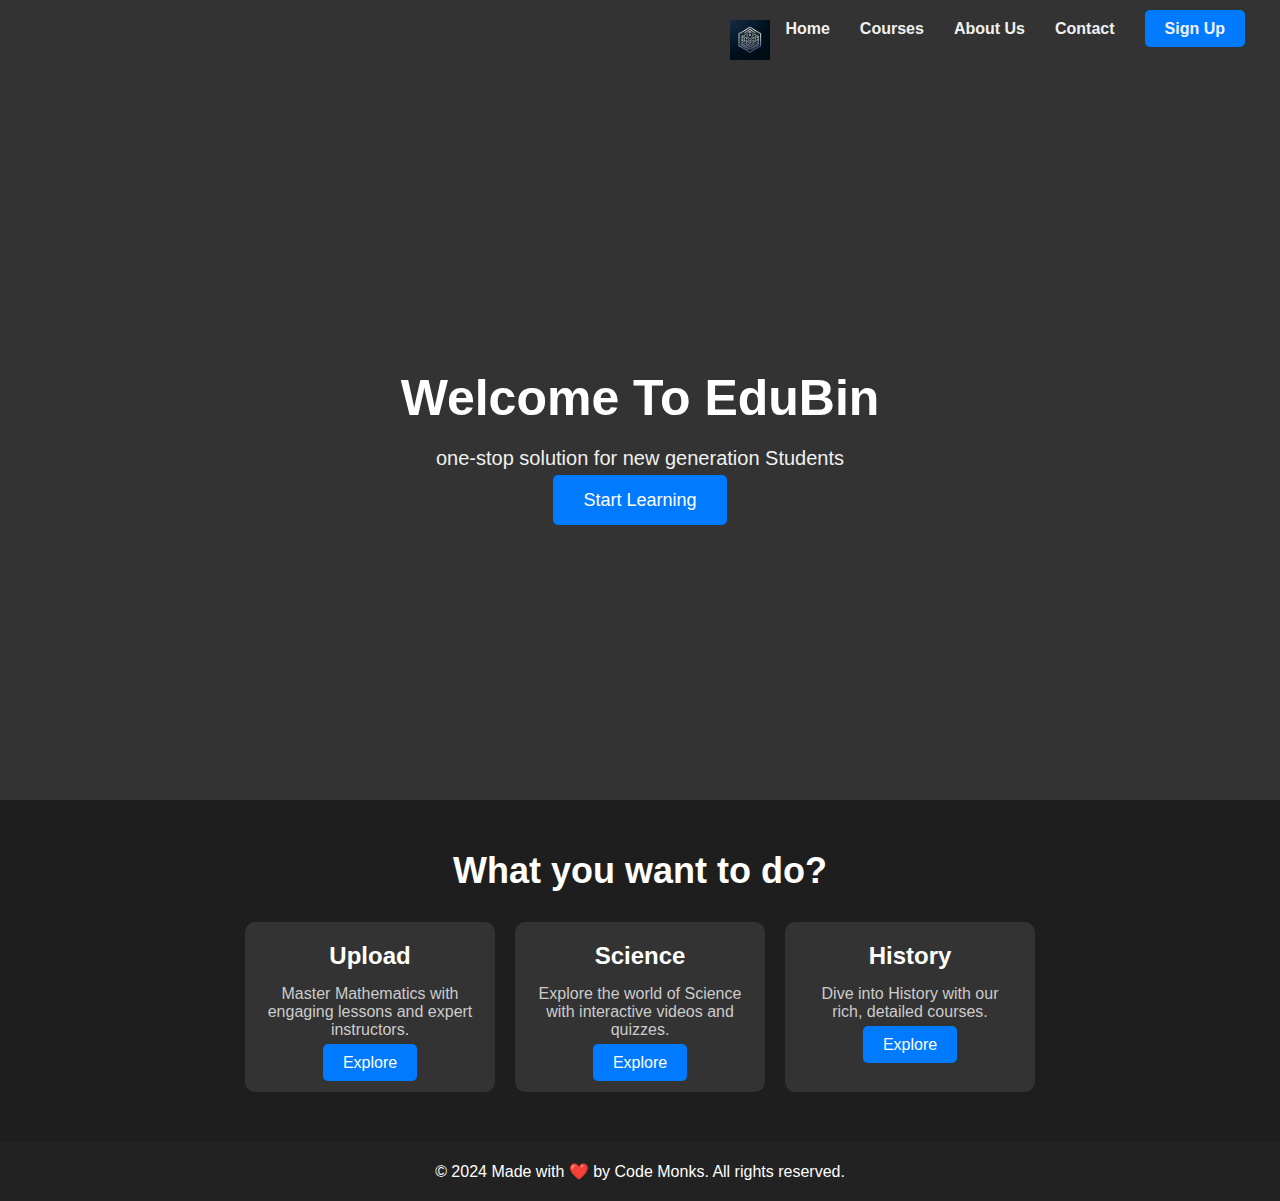
==== index.html @ 2132c225 "initial commit" ====
<!DOCTYPE html>
<html lang="en">
<head>
  <meta charset="UTF-8">
  <meta name="viewport" content="width=device-width, initial-scale=1.0">
  <title>EduBin</title>
  <link rel="stylesheet" href="style.css">
</head>
<body>

  <!-- Navbar -->
  <header class="navbar">
    <div class="logo">
    </div>
    <nav>
      <ul class="nav-links">
        <img src="logo.png" alt="none" height="40">
        <li><a href="home.html">Home</a></li>
        <li><a href="course.html">Courses</a></li>
        <li><a href="about.html">About Us</a></li>
        <li><a href="contact.html">Contact</a></li>
        <li><a href="signup.html" class="signup-btn">Sign Up</a></li>
      </ul>
    </nav>
  </header>

  <!-- Hero Section -->
  <section class="hero">
    <div class="hero-text">
      <h1>Welcome To EduBin</h1>
      <p>one-stop solution for new generation Students</p>
      <a href="#" class="cta-btn">Start Learning</a>
    </div>
  </section>

  <!-- Courses Section -->
  <section class="courses">
    <h2>What you want to do?</h2>
    <div class="course-grid">
      <div class="course-card">
        <h3>Upload </h3>
        <p>Master Mathematics with engaging lessons and expert instructors.</p>
        <a href="#" class="course-link">Explore</a>
      </div>
      <div class="course-card">
        <h3>Science</h3>
        <p>Explore the world of Science with interactive videos and quizzes.</p>
        <a href="#" class="course-link">Explore</a>
      </div>
      <div class="course-card">
        <h3>History</h3>
        <p>Dive into History with our rich, detailed courses.</p>
        <a href="#" class="course-link">Explore</a>
      </div>
    </div>
  </section>

  <!-- Footer -->
  <footer>
    <p>&copy; 2024 Made with ❤️ by Code Monks. All rights reserved.</p>
  </footer>

  <script src="js/main.js"></script>
</body>
</html>
---- style.css ----
* {
    margin: 0;
    padding: 0;
    box-sizing: border-box;
    font-family: 'Arial', sans-serif;
  }
  
  body {
    background-color: #1a1a1a;
    color: #f0f0f0;
  }
  
  .navbar {
    background-color: #333;
    display: flex;
    justify-content: space-between;
    align-items: center;
    padding: 20px;
  }
  
  .navbar .logo img {
    width: 150px;
  }
  
  .navbar nav ul {
    display: flex;
    list-style-type: none;
  }
  
  .navbar nav ul li {
    margin: 0 15px;
  }
  
  .navbar nav ul li a {
    color: #f0f0f0;
    text-decoration: none;
    font-weight: bold;
  }
  
  .navbar nav ul li .signup-btn {
    padding: 10px 20px;
    background-color: #007bff;
    border-radius: 5px;
  }
  
  .hero {
    background-color: #333;
    height: 80vh;
    display: flex;
    align-items: center;
    justify-content: center;
    text-align: center;
  }
  
  .hero .hero-text h1 {
    font-size: 50px;
    color: #fff;
  }
  
  .hero .hero-text p {
    font-size: 20px;
    margin: 20px 0;
  }
  
  .hero .cta-btn {
    padding: 15px 30px;
    background-color: #007bff;
    color: #fff;
    text-decoration: none;
    border-radius: 5px;
    font-size: 18px;
  }
  
  

  .courses {
    padding: 50px 20px;
    background-color: #1e1e1e;
    text-align: center;
  }
  
  .courses h2 {
    margin-bottom: 30px;
    font-size: 36px;
    color: #fff;
  }
  
  .course-grid {
    display: flex;
    justify-content: center;
    gap: 20px;
  }
  
  .course-card {
    background-color: #333;
    padding: 20px;
    border-radius: 10px;
    width: 250px;
  }
  
  .course-card h3 {
    font-size: 24px;
    margin-bottom: 15px;
    color: #fff;
  }
  
  .course-card p {
    color: #ccc;
    margin-bottom: 15px;
  }
  
  .course-link {
    padding: 10px 20px;
    background-color: #007bff;
    color: #fff;
    text-decoration: none;
    border-radius: 5px;
  }
  
  footer {
    background-color: #222;
    padding: 20px;
    text-align: center;
  }
  
  footer p {
    color: #fff;
  }
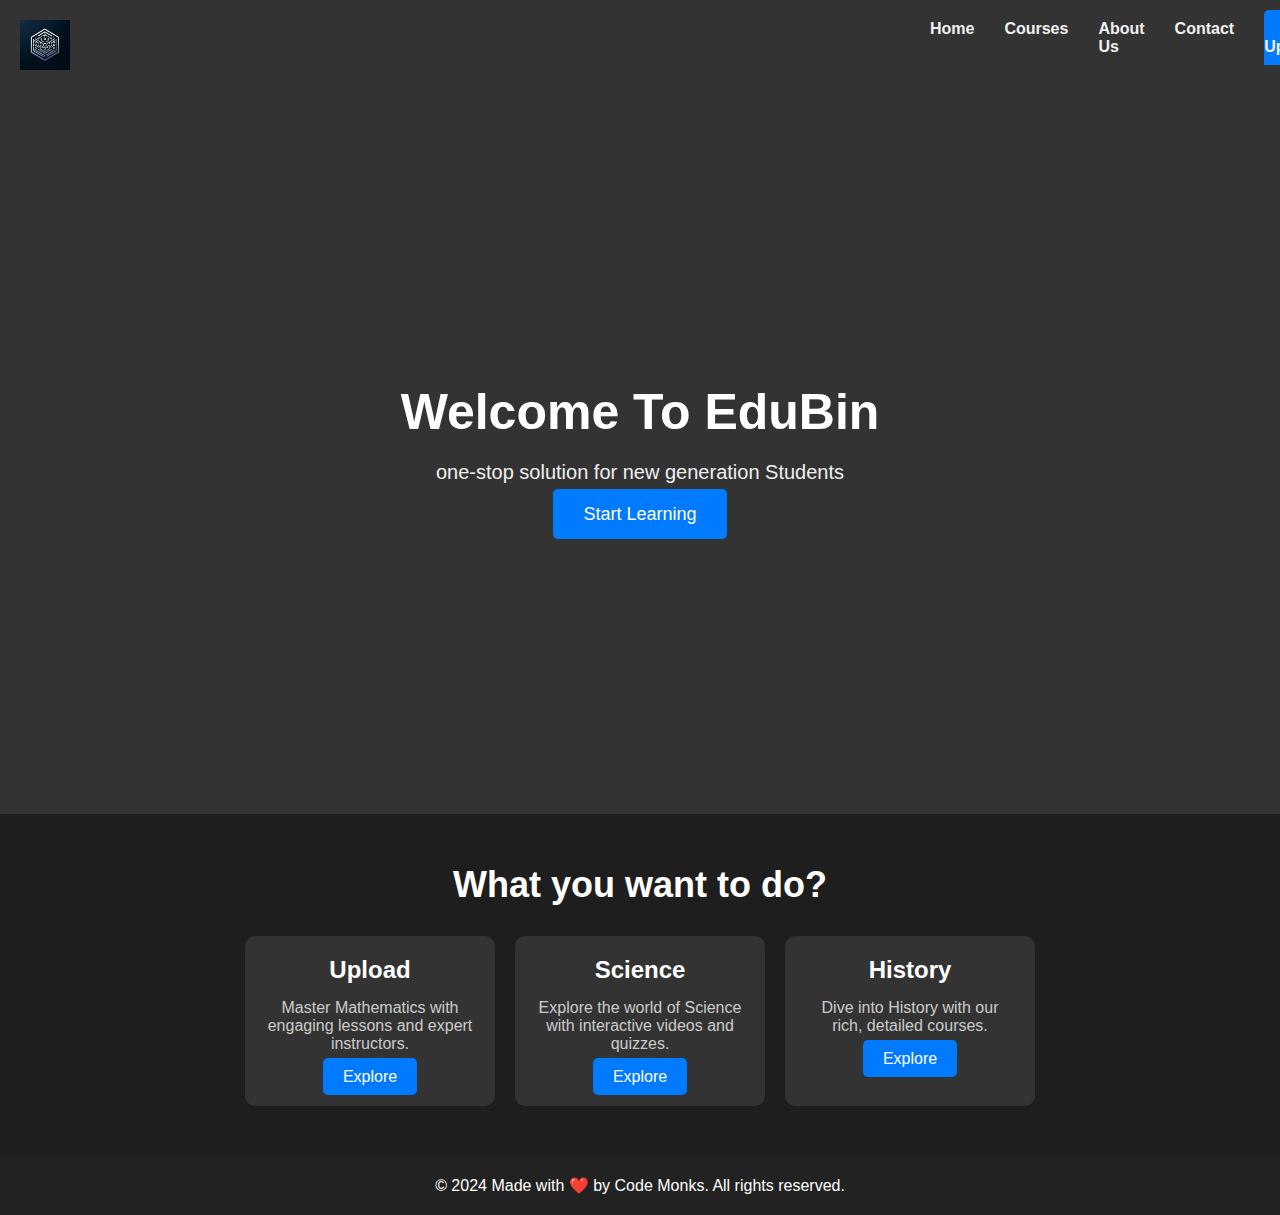
==== commit eff581ec: "EduBin is a beginner-friendly educational platform designed to serve as a one-stop solution for mode" ====
--- a/index.html
+++ b/index.html
@@ -14,7 +14,7 @@
     </div>
     <nav>
       <ul class="nav-links">
-        <img src="logo.png" alt="none" height="40">
+        <a href="index.html" target="_blank"><img src="logo.png" class="navigation_image" alt="none" height="40"></a>
         <li><a href="home.html">Home</a></li>
         <li><a href="course.html">Courses</a></li>
         <li><a href="about.html">About Us</a></li>
--- a/style.css
+++ b/style.css
@@ -5,6 +5,11 @@
     font-family: 'Arial', sans-serif;
   }
   
+  .navigation_image{
+    margin-right: 66vw;
+    height:50px;
+  }
+
   body {
     background-color: #1a1a1a;
     color: #f0f0f0;
